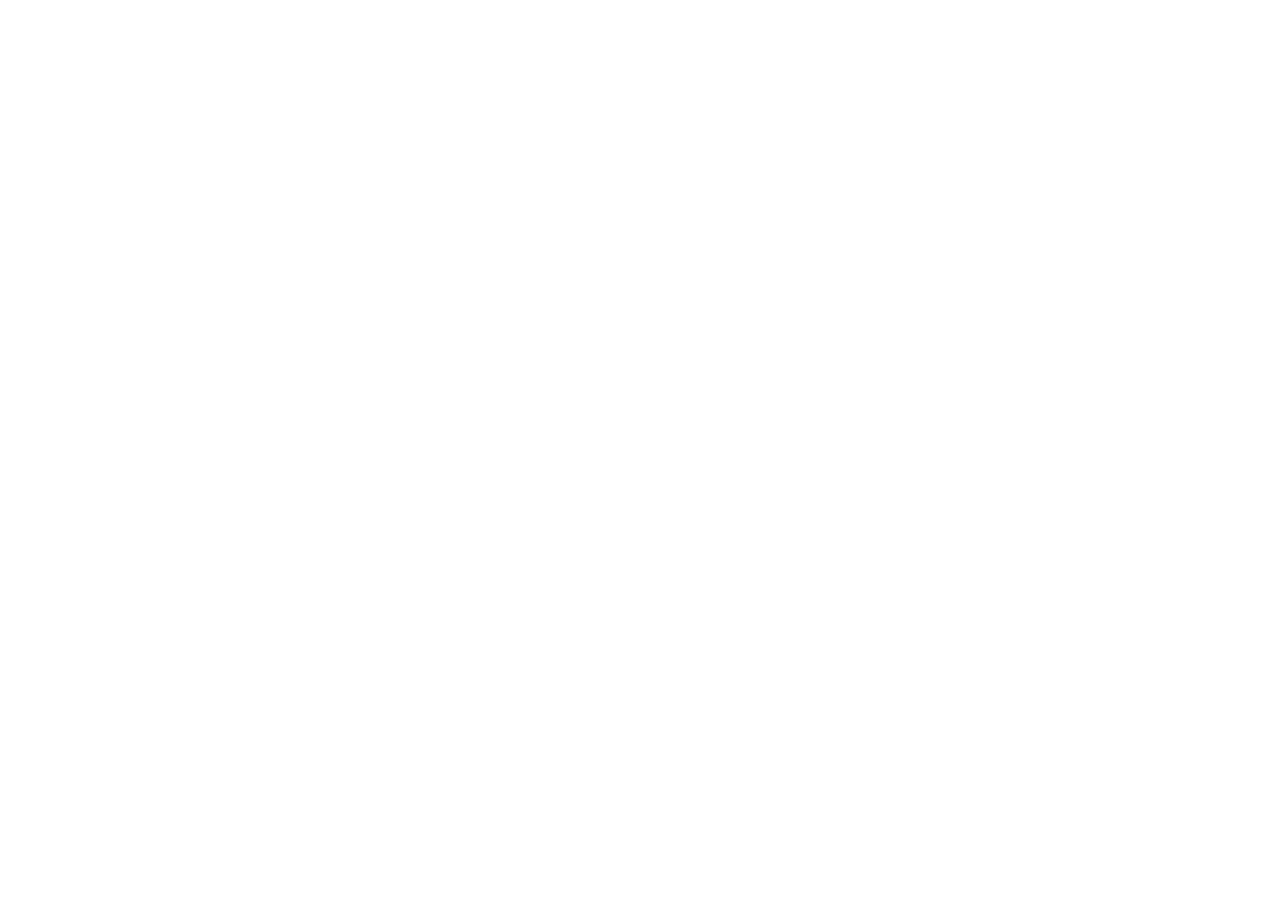
==== index.html @ 6fb67d3a "index.html toevoegen" ====
<!DOCTYPE html>
<html lang="en">
<head>
    <meta charset="UTF-8">
    <title>Title</title>
    <link rel="stylesheet" href="master.css">
    <script src="master.js"></script>
</head>
<body>

</body>
</html>
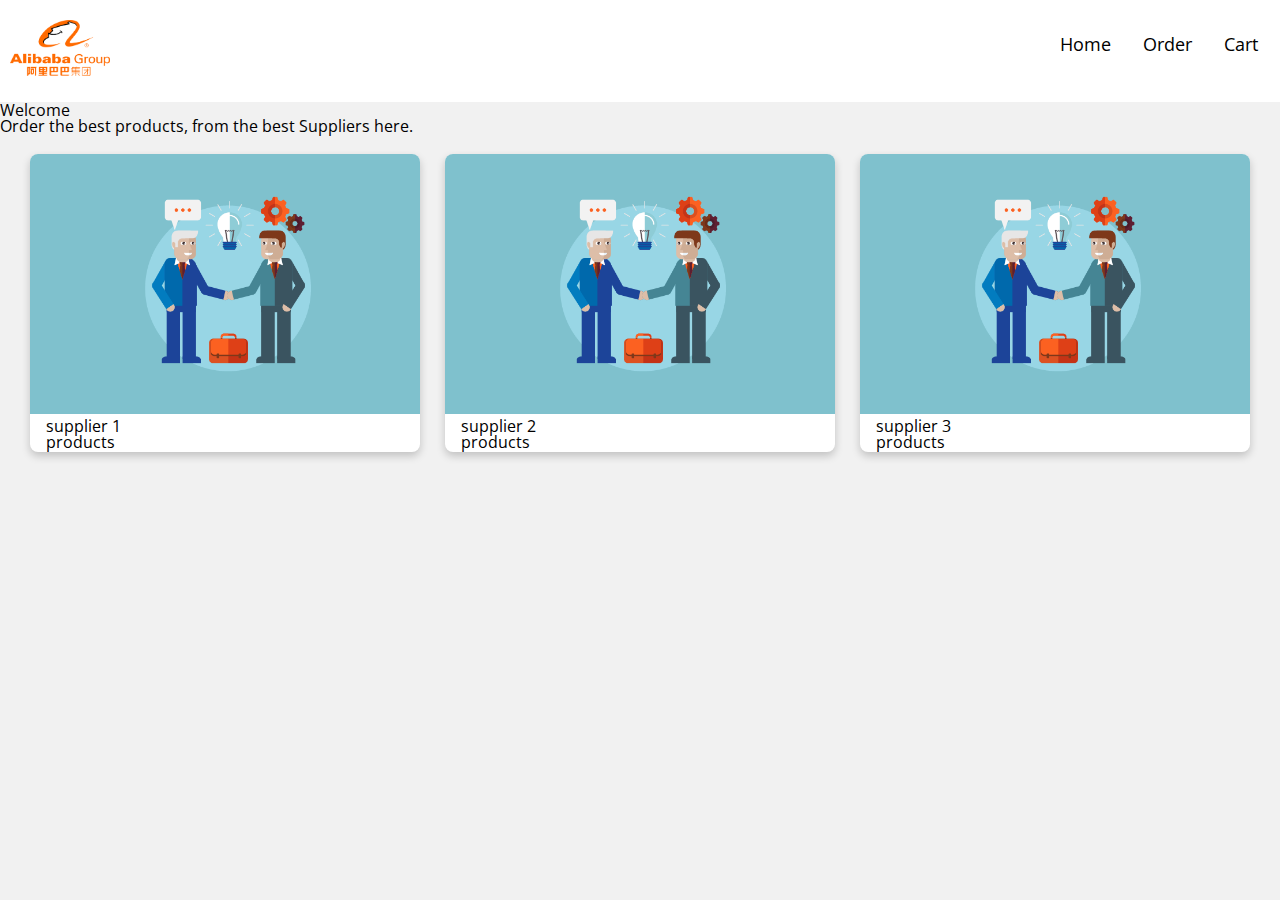
==== commit 449ecc8f: "begin van de homepagina" ====
--- a/index.html
+++ b/index.html
@@ -4,9 +4,45 @@
     <meta charset="UTF-8">
     <title>Title</title>
     <link rel="stylesheet" href="master.css">
+    <link href="https://fonts.googleapis.com/css?family=Open+Sans&display=swap" rel="stylesheet">
     <script src="master.js"></script>
 </head>
 <body>
+  <div class="header">
+    <a href="index.html" class="logo"><img class="headerlogo" src="img/logo.png" alt="Alibaba Group"></a>
+    <div class="header-right">
+      <a class="active" href="#home">Home</a>
+      <a href="#order">Order</a>
+      <a href="#voorraad">Cart</a>
+    </div>
+  </div>
+  <div class="homepagina">
+    <h2>Welcome</h2>
+    <p>Order the best products, from the best Suppliers here.</p>
+    <div class="suppliers-grid">
+      <div class="card">
+        <img src="img/testsupplier.png" alt="Avatar" style="width:100%">
+        <div class="card-container">
+          <h4><b>supplier 1</b></h4>
+          <p>products</p>
+        </div>
+      </div>
+      <div class="card">
+        <img src="img/testsupplier.png" alt="Avatar" style="width:100%">
+        <div class="card-container">
+          <h4><b>supplier 2</b></h4>
+          <p>products</p>
+        </div>
+      </div>
+      <div class="card">
+        <img src="img/testsupplier.png" alt="Avatar" style="width:100%">
+        <div class="card-container">
+          <h4><b>supplier 3</b></h4>
+          <p>products</p>
+        </div>
+      </div>
+    </div>
 
+  </div>
 </body>
 </html>
--- a/master.css
+++ b/master.css
@@ -0,0 +1,119 @@
+/* http://meyerweb.com/eric/tools/css/reset/
+   v2.0 | 20110126
+   License: none (public domain)
+*/
+
+html, body, div, span, applet, object, iframe,
+h1, h2, h3, h4, h5, h6, p, blockquote, pre,
+a, abbr, acronym, address, big, cite, code,
+del, dfn, em, img, ins, kbd, q, s, samp,
+small, strike, strong, sub, sup, tt, var,
+b, u, i, center,
+dl, dt, dd, ol, ul, li,
+fieldset, form, label, legend,
+table, caption, tbody, tfoot, thead, tr, th, td,
+article, aside, canvas, details, embed,
+figure, figcaption, footer, header, hgroup,
+menu, nav, output, ruby, section, summary,
+time, mark, audio, video {
+	margin: 0;
+	padding: 0;
+	border: 0;
+	font-size: 100%;
+	font: inherit;
+	vertical-align: baseline;
+}
+/* HTML5 display-role reset for older browsers */
+article, aside, details, figcaption, figure,
+footer, header, hgroup, menu, nav, section {
+	display: block;
+}
+body {
+	line-height: 1;
+}
+ol, ul {
+	list-style: none;
+}
+blockquote, q {
+	quotes: none;
+}
+blockquote:before, blockquote:after,
+q:before, q:after {
+	content: '';
+	content: none;
+}
+table {
+	border-collapse: collapse;
+	border-spacing: 0;
+}
+
+body {
+  font-family: 'Open Sans', sans-serif;
+  background-color: #f1f1f1;
+}
+
+.header {
+  overflow: hidden;
+  background-color: #FFFFFF;
+  padding: 20px 10px;
+}
+
+.header a {
+  float: left;
+  color: black;
+  text-align: center;
+  padding: 12px;
+  padding-left: 20px;
+  text-decoration: none;
+  font-size: 18px;
+  line-height: 25px;
+  border-radius: 4px;
+}
+
+a.logo {
+  padding: 0;
+
+}
+
+.headerlogo {
+  width: 100px;
+}
+
+.header-right {
+  float: right;
+}
+
+.homepagina {
+  width: 100%;
+  height: 100%;
+}
+
+.suppliers-grid {
+  display: grid;
+  column-gap: 25px;
+  grid-template-columns: auto auto auto;
+  padding: 20px 30px;
+}
+
+.card {
+  /* Add shadows to create the "card" effect */
+  box-shadow: 0 4px 8px 0 rgba(0,0,0,0.2);
+  transition: 0.3s;
+  background-color: #ffffff;
+  border-radius: 8px;
+}
+
+.card img {
+  border-radius: 8px 8px 0 0;
+  width: 100%;
+}
+
+/* On mouse-over, add a deeper shadow */
+.card:hover {
+  box-shadow: 0 8px 16px 0 rgba(0,0,0,0.2);
+}
+
+/* Add some padding inside the card container */
+.card-container {
+  padding: 2px 16px;
+}
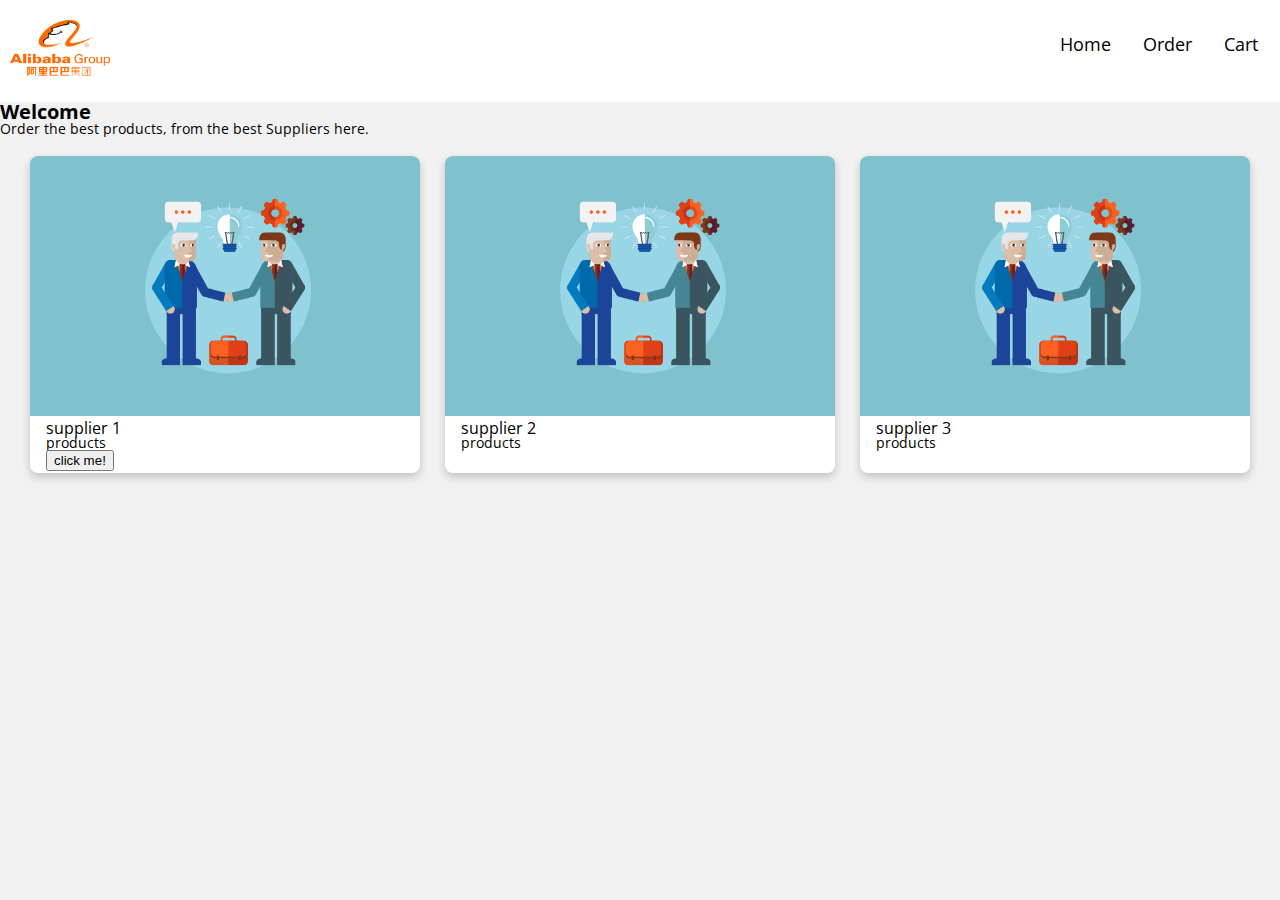
==== commit 8d43a909: "more changes" ====
--- a/index.html
+++ b/index.html
@@ -2,10 +2,11 @@
 <html lang="en">
 <head>
     <meta charset="UTF-8">
+     <meta name="viewport" content="width=device-width, initial-scale=1.0">
     <title>Title</title>
-    <link rel="stylesheet" href="master.css">
+    <link rel="stylesheet" href="css/master.css">
     <link href="https://fonts.googleapis.com/css?family=Open+Sans&display=swap" rel="stylesheet">
-    <script src="master.js"></script>
+    <script src="js/master.js"></script>
 </head>
 <body>
   <div class="header">
@@ -17,7 +18,7 @@
     </div>
   </div>
   <div class="homepagina">
-    <h2>Welcome</h2>
+    <h1>Welcome</h1>
     <p>Order the best products, from the best Suppliers here.</p>
     <div class="suppliers-grid">
       <div class="card">
@@ -25,6 +26,7 @@
         <div class="card-container">
           <h4><b>supplier 1</b></h4>
           <p>products</p>
+          <button id="supplier1button" type="button" name="button" href="supplier1.html">click me!</button>
         </div>
       </div>
       <div class="card">
--- a/css/master.css
+++ b/css/master.css
@@ -0,0 +1,141 @@
+/* http://meyerweb.com/eric/tools/css/reset/
+   v2.0 | 20110126
+   License: none (public domain)
+*/
+
+html, body, div, span, applet, object, iframe,
+h1, h2, h3, h4, h5, h6, p, blockquote, pre,
+a, abbr, acronym, address, big, cite, code,
+del, dfn, em, img, ins, kbd, q, s, samp,
+small, strike, strong, sub, sup, tt, var,
+b, u, i, center,
+dl, dt, dd, ol, ul, li,
+fieldset, form, label, legend,
+table, caption, tbody, tfoot, thead, tr, th, td,
+article, aside, canvas, details, embed,
+figure, figcaption, footer, header, hgroup,
+menu, nav, output, ruby, section, summary,
+time, mark, audio, video {
+	margin: 0;
+	padding: 0;
+	border: 0;
+	font-size: 100%;
+	font: inherit;
+	vertical-align: baseline;
+}
+/* HTML5 display-role reset for older browsers */
+article, aside, details, figcaption, figure,
+footer, header, hgroup, menu, nav, section {
+	display: block;
+}
+body {
+	line-height: 1;
+}
+ol, ul {
+	list-style: none;
+}
+blockquote, q {
+	quotes: none;
+}
+blockquote:before, blockquote:after,
+q:before, q:after {
+	content: '';
+	content: none;
+}
+table {
+	border-collapse: collapse;
+	border-spacing: 0;
+}
+
+body {
+  font-family: 'Open Sans', sans-serif;
+  background-color: #f1f1f1;
+}
+
+h1 {
+	font-size: 20px;
+	font-weight: bolder;
+}
+
+p {
+	font-size: 14px;
+}
+
+.header {
+  overflow: hidden;
+  background-color: #FFFFFF;
+  padding: 20px 10px;
+}
+
+.header a {
+  float: left;
+  color: black;
+  text-align: center;
+  padding: 12px;
+  padding-left: 20px;
+  text-decoration: none;
+  font-size: 18px;
+  line-height: 25px;
+  border-radius: 4px;
+}
+
+a.logo {
+  padding: 0;
+
+}
+
+.headerlogo {
+  width: 100px;
+}
+
+.header-right {
+  float: right;
+}
+
+.homepagina {
+  width: 100%;
+  height: 100%;
+}
+
+.suppliers-grid {
+  display: grid;
+  column-gap: 25px;
+  grid-template-columns: auto auto auto;
+  padding: 20px 30px;
+}
+
+.card {
+  /* Add shadows to create the "card" effect */
+  box-shadow: 0 4px 8px 0 rgba(0,0,0,0.2);
+  transition: 0.3s;
+  background-color: #ffffff;
+  border-radius: 8px;
+}
+
+.card img {
+  border-radius: 8px 8px 0 0;
+  width: 100%;
+}
+
+/* On mouse-over, add a deeper shadow */
+.card:hover {
+  box-shadow: 0 8px 16px 0 rgba(0,0,0,0.2);
+}
+
+/* Add some padding inside the card container */
+.card-container {
+  padding: 2px 16px;
+}
+
+
+@media screen and (max-width: 700px) {
+	.header a {
+		padding-left: 10px;
+	}
+
+	.suppliers-grid {
+	  grid-template-columns: auto;
+		row-gap: 30px;
+	  padding: 30px 50px;
+	}
+}
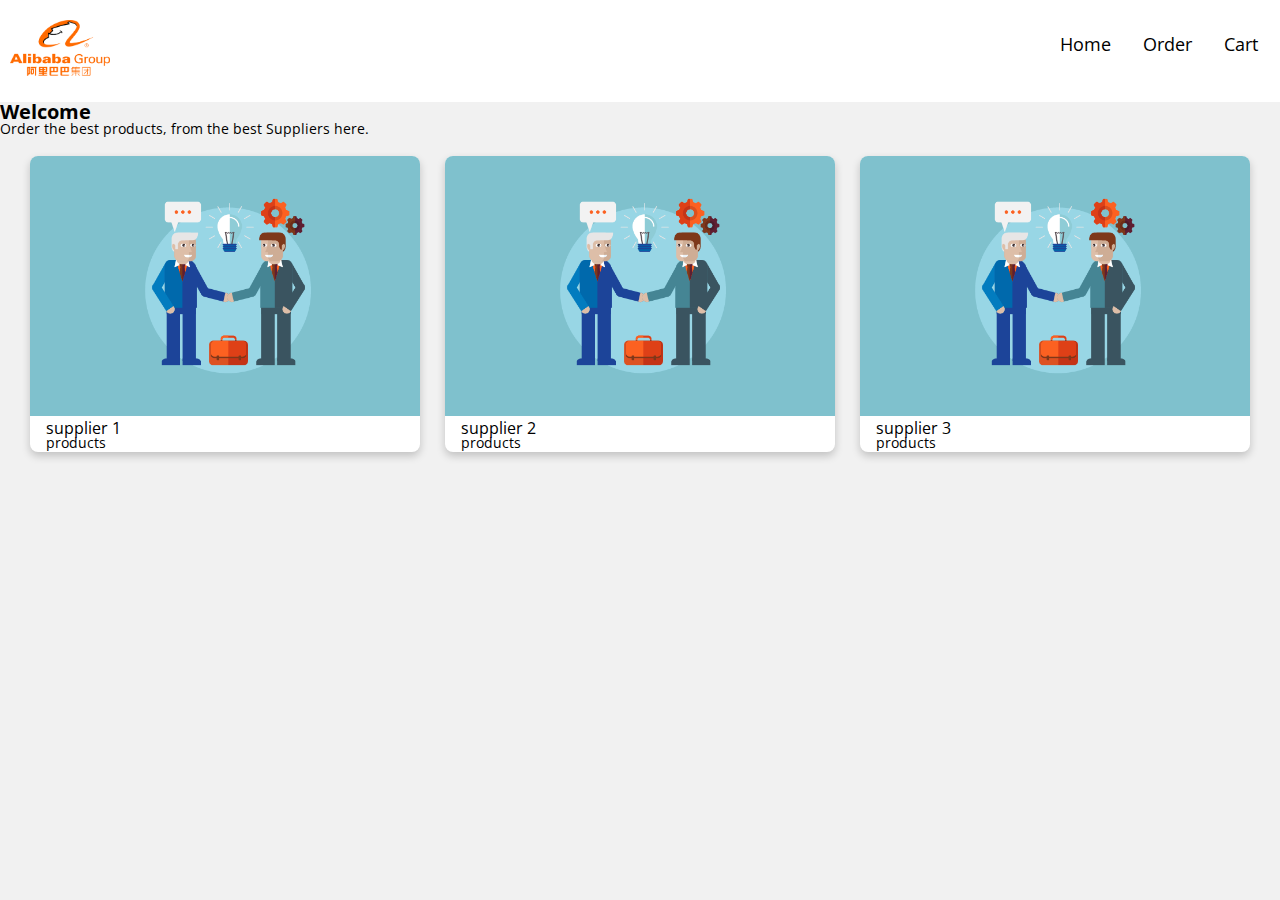
==== commit ba7a0dcd: "supplier en index gelinkt" ====
--- a/index.html
+++ b/index.html
@@ -21,22 +21,21 @@
     <h1>Welcome</h1>
     <p>Order the best products, from the best Suppliers here.</p>
     <div class="suppliers-grid">
-      <div class="card">
+      <div id="supplier1card" class="card">
         <img src="img/testsupplier.png" alt="Avatar" style="width:100%">
         <div class="card-container">
           <h4><b>supplier 1</b></h4>
           <p>products</p>
-          <button id="supplier1button" type="button" name="button" href="supplier1.html">click me!</button>
         </div>
       </div>
-      <div class="card">
+      <div id="supplier2card" class="card">
         <img src="img/testsupplier.png" alt="Avatar" style="width:100%">
         <div class="card-container">
           <h4><b>supplier 2</b></h4>
           <p>products</p>
         </div>
       </div>
-      <div class="card">
+      <div id="supplier3card" class="card">
         <img src="img/testsupplier.png" alt="Avatar" style="width:100%">
         <div class="card-container">
           <h4><b>supplier 3</b></h4>
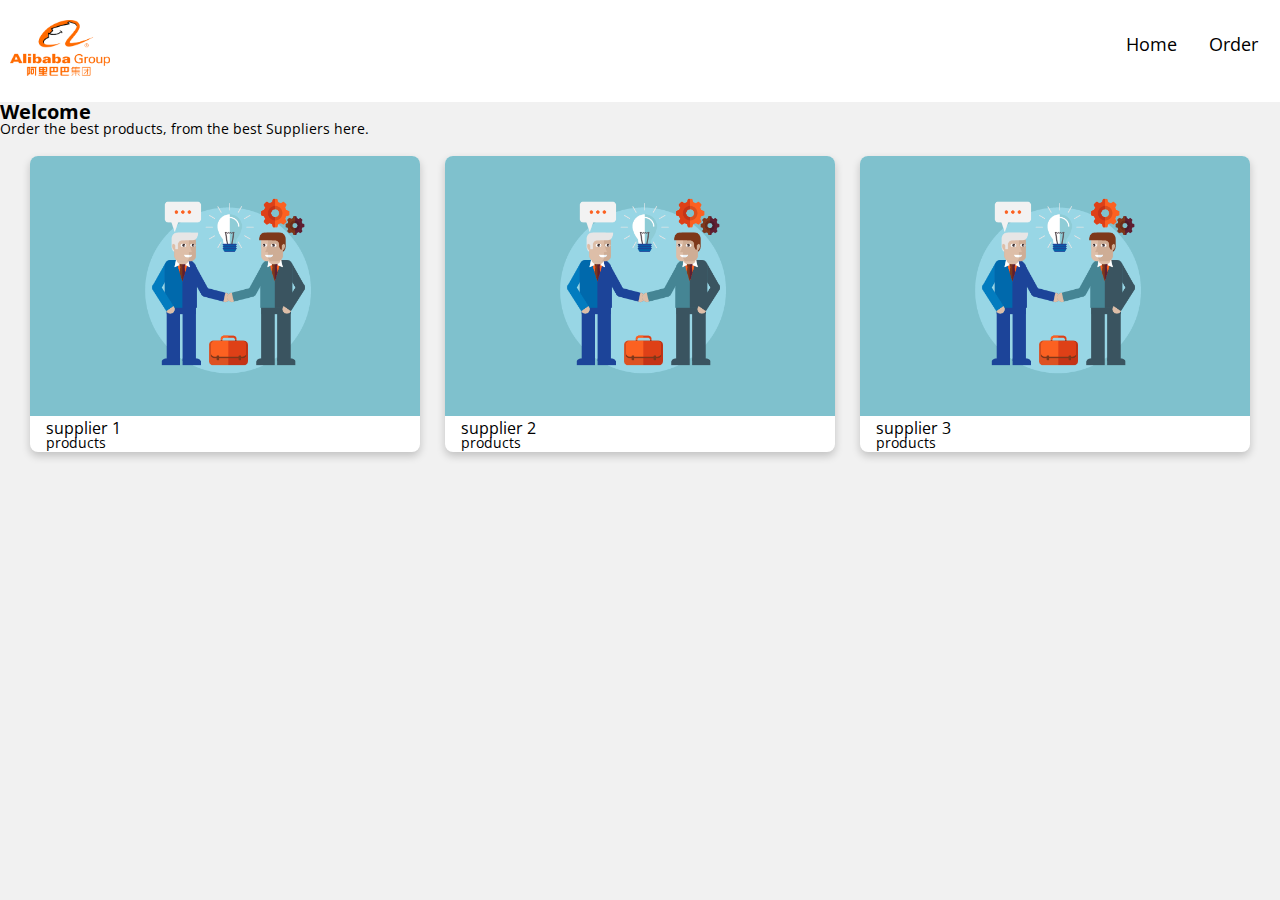
==== commit 74730e88: "all combined" ====
--- a/index.html
+++ b/index.html
@@ -12,35 +12,34 @@
   <div class="header">
     <a href="index.html" class="logo"><img class="headerlogo" src="img/logo.png" alt="Alibaba Group"></a>
     <div class="header-right">
-      <a class="active" href="#home">Home</a>
-      <a href="#order">Order</a>
-      <a href="#voorraad">Cart</a>
+      <a class="active" href="index.html">Home</a>
+      <a href="order.html">Order</a>
     </div>
   </div>
   <div class="homepagina">
     <h1>Welcome</h1>
     <p>Order the best products, from the best Suppliers here.</p>
     <div class="suppliers-grid">
-      <div id="supplier1card" class="card">
+      <div class="card"><a href="supplier1.html">
         <img src="img/testsupplier.png" alt="Avatar" style="width:100%">
         <div class="card-container">
           <h4><b>supplier 1</b></h4>
           <p>products</p>
-        </div>
+        </div></a>
       </div>
-      <div id="supplier2card" class="card">
+      <div class="card"><a href="supplier2.html">
         <img src="img/testsupplier.png" alt="Avatar" style="width:100%">
         <div class="card-container">
           <h4><b>supplier 2</b></h4>
           <p>products</p>
-        </div>
+        </div></a>
       </div>
-      <div id="supplier3card" class="card">
+      <div class="card"><a href="supplier3.html">
         <img src="img/testsupplier.png" alt="Avatar" style="width:100%">
         <div class="card-container">
           <h4><b>supplier 3</b></h4>
           <p>products</p>
-        </div>
+        </div></a>
       </div>
     </div>
 
--- a/css/master.css
+++ b/css/master.css
@@ -127,6 +127,215 @@
   padding: 2px 16px;
 }
 
+.card a {
+    color: inherit;
+    text-decoration: none;
+}
+
+.products {
+    display: grid;
+    grid-template-columns: 1fr 1fr 1fr;
+    grid-column-gap: 20px;
+    grid-row-gap: 20px;
+    list-style: none;
+    margin: auto;
+    padding: 0;
+    width: 100%;
+
+}
+
+.productImage {
+    width: 100%;
+    pointer-events: none;
+}
+
+.product {
+    box-shadow: 0 0 10px 0 rgba(0, 0, 0, 0.3);
+    padding: 20px;
+    text-align: center;
+    position: relative;
+    cursor: pointer;
+    transition: all 0.5s ease;
+}
+
+.productName {
+    padding: 0;
+    margin: 0.5em;
+    pointer-events: none;
+}
+
+.productDescription {
+    padding: 0;
+    margin: 0;
+    pointer-events: none;
+}
+
+.details {
+    display: none;
+    opacity: 0;
+    position: fixed;
+    top: 0;
+    left: 0;
+    z-index: 100;
+    transition: opacity 300ms;
+}
+
+.details.is-visible {
+    display: block;
+    opacity: 100;
+}
+
+.detailsDialog {
+    width: calc(60vw - 80px);
+    padding: 40px;
+    position: absolute;
+    top: 50%;
+    left: 50%;
+    transform: translate(-50%, -50%);
+    background-color: #fff;
+}
+
+.detailsBackground {
+    z-index: 99;
+    width: 100vw;
+    height: 100vh;
+    background-color: rgba(0,0,0,0.6);
+}
+
+.detailsName {
+    font-size: 1.8em;
+    margin: 0 0 0.5em 0;
+}
+
+.details figure {
+    background-color: #fff;
+    margin: 0;
+    padding: 0;
+}
+
+.detailsImage {
+    display: block;
+    margin: auto;
+    max-height: 300px;
+}
+
+.detailsCancel {
+    font-size: 1.2em;
+    margin: 0.5em 0;
+    padding: 0.5em;
+    display: block;
+}
+
+.orderContainer{
+    width: 70vw;
+    margin: 0 15vw;
+}
+
+.order{
+    width: 70vw;
+    height: 30vw;
+    border: 1px solid #999;
+    padding: 20px;
+    margin: 20px;
+}
+.order:first-of-type{
+    margin-top: 20px;
+}
+.order:last-of-type{
+    margin-bottom: 100px;
+}
+
+.controlBar{
+    position: fixed;
+    bottom: 0;
+    width: 100vw;
+    height: 50px;
+    border-top: 1px solid #999;
+    padding: 10px 0;
+    background-color: #fff;
+    z-index: 99;
+}
+
+.button{
+    font-family: 'Roboto', sans-serif;
+    height: 20px;
+    width: 100px;
+    padding: 15px;
+    text-align: center;
+    border-radius: 10px;
+    font-size: 18px;
+    -webkit-box-shadow: 10px 10px 23px -10px rgba(0,0,0,0.5);
+    -moz-box-shadow: 10px 10px 23px -10px rgba(0,0,0,0.5);
+    box-shadow: 10px 10px 23px -10px rgba(0,0,0,0.5);
+    transition: 0.2s all;
+    float: right;
+    margin: 0 20px;
+    cursor: pointer;
+}
+
+.buttonContainer{
+    float: right;
+    margin: 0 15vw;
+}
+
+.button:hover{
+    transform: scale(0.96);
+}
+
+.controlBar__resetButton{
+    background-color: #ddd;
+}
+
+.controlBar__confirmButton{
+    background-color: #00b01a;
+}
+
+.addOrder{
+    width: 40px;
+    height: 40px;
+    background-color: #FF6A00;
+    border-radius: 50%;
+    display: flex;
+    justify-content: center;
+    align-items: center;
+    cursor: pointer;
+    -webkit-box-shadow: 10px 10px 23px -10px rgba(0,0,0,0.5);
+    -moz-box-shadow: 10px 10px 23px -10px rgba(0,0,0,0.5);
+    box-shadow: 10px 10px 23px -10px rgba(0,0,0,0.5);
+    position: fixed;
+    bottom: 15vh;
+    right: 10vw;
+}
+.addOrder:hover{
+    -webkit-box-shadow: 10px 10px 40px -10px rgba(0,0,0,0.75);
+    -moz-box-shadow: 10px 10px 40px -10px rgba(0,0,0,0.75);
+    box-shadow: 10px 10px 40px -10px rgba(0,0,0,0.75);
+}
+.addOrder p{
+    font-size: 20px;
+    text-align: center;
+    transform: translate(0px, -1px);
+}
+
+.formPair{
+    display: flex;
+    flex-direction: column;
+    margin: 20px 20px;
+}
+
+.formPair label{
+    font-family: 'Montserrat', sans-serif;
+    margin: 5px 0;
+}
+
+.formPair input{
+    border: none;
+    font-family: 'Montserrat', sans-serif;
+    border-bottom: 1px solid #ddd;
+    padding: 10px;
+    background-color: white;
+}
+
 
 @media screen and (max-width: 700px) {
 	.header a {
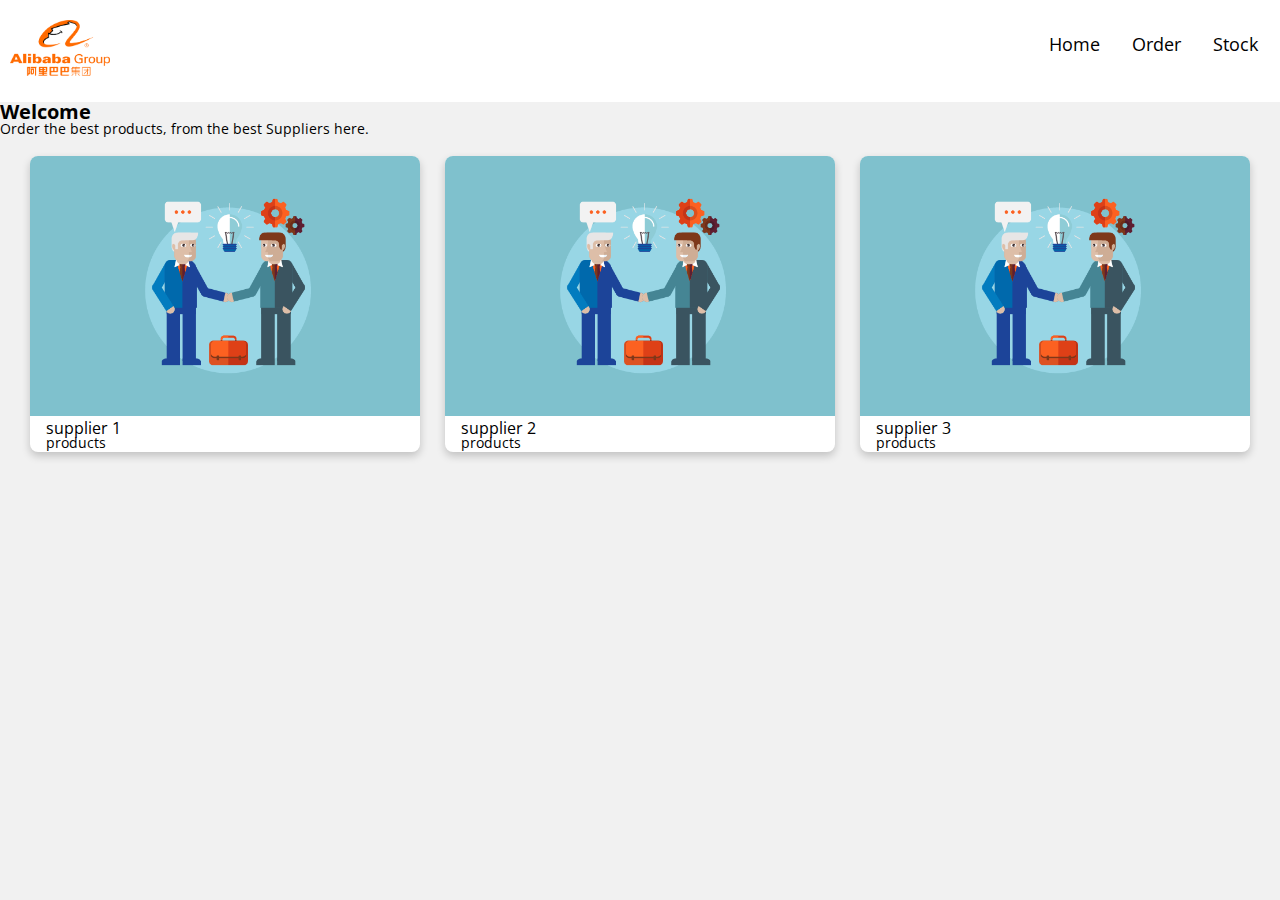
==== commit 724c9c1e: "alles in de master css gezet" ====
--- a/index.html
+++ b/index.html
@@ -14,32 +14,33 @@
     <div class="header-right">
       <a class="active" href="index.html">Home</a>
       <a href="order.html">Order</a>
+      <a href="#voorraad">Stock</a>
     </div>
   </div>
   <div class="homepagina">
     <h1>Welcome</h1>
     <p>Order the best products, from the best Suppliers here.</p>
     <div class="suppliers-grid">
-      <div class="card"><a href="supplier1.html">
+      <div id="supplier1card" class="card">
         <img src="img/testsupplier.png" alt="Avatar" style="width:100%">
         <div class="card-container">
           <h4><b>supplier 1</b></h4>
           <p>products</p>
-        </div></a>
+        </div>
       </div>
-      <div class="card"><a href="supplier2.html">
+      <div id="supplier2card" class="card">
         <img src="img/testsupplier.png" alt="Avatar" style="width:100%">
         <div class="card-container">
           <h4><b>supplier 2</b></h4>
           <p>products</p>
-        </div></a>
+        </div>
       </div>
-      <div class="card"><a href="supplier3.html">
+      <div id="supplier3card" class="card">
         <img src="img/testsupplier.png" alt="Avatar" style="width:100%">
         <div class="card-container">
           <h4><b>supplier 3</b></h4>
           <p>products</p>
-        </div></a>
+        </div>
       </div>
     </div>
 
--- a/css/master.css
+++ b/css/master.css
@@ -127,9 +127,115 @@
   padding: 2px 16px;
 }
 
-.card a {
-    color: inherit;
-    text-decoration: none;
+.orderContainer{
+  width: 70vw;
+  margin: 0 15vw;
+}
+
+.order{
+  width: 70vw;
+  height: 30vw;
+  border: 1px solid #999;
+  padding: 20px;
+  margin: 20px;
+	background-color: #fff;
+}
+.order:first-of-type{
+  margin-top: 20px;
+}
+.order:last-of-type{
+  margin-bottom: 100px;
+}
+
+.controlBar{
+  position: fixed;
+  bottom: 0;
+  width: 100vw;
+  height: 50px;
+  border-top: 1px solid #999;
+  padding: 10px 0;
+  background-color: #fff;
+  z-index: 99;
+}
+
+.buttonOrder{
+  font-family: 'Roboto', sans-serif;
+  height: 20px;
+  width: 100px;
+  padding: 15px;
+  text-align: center;
+  border-radius: 10px;
+  font-size: 18px;
+  -webkit-box-shadow: 10px 10px 23px -10px rgba(0,0,0,0.5);
+  -moz-box-shadow: 10px 10px 23px -10px rgba(0,0,0,0.5);
+  box-shadow: 10px 10px 23px -10px rgba(0,0,0,0.5);
+  transition: 0.2s all;
+  float: right;
+  margin: 0 20px;
+  cursor: pointer;
+}
+
+.buttonContainer{
+  float: right;
+  margin: 0 15vw;
+}
+
+.buttonOrder:hover{
+  transform: scale(0.96);
+}
+
+.controlBar__resetButton{
+  background-color: #ddd;
+}
+
+.controlBar__confirmButton{
+  background-color: #00b01a;
+}
+
+.addOrder{
+  width: 40px;
+  height: 40px;
+  background-color: #FF6A00;
+  border-radius: 50%;
+  display: flex;
+  justify-content: center;
+  align-items: center;
+  cursor: pointer;
+  -webkit-box-shadow: 10px 10px 23px -10px rgba(0,0,0,0.5);
+  -moz-box-shadow: 10px 10px 23px -10px rgba(0,0,0,0.5);
+  box-shadow: 10px 10px 23px -10px rgba(0,0,0,0.5);
+  position: fixed;
+  bottom: 15vh;
+  right: 10vw;
+}
+.addOrder:hover{
+  -webkit-box-shadow: 10px 10px 40px -10px rgba(0,0,0,0.75);
+  -moz-box-shadow: 10px 10px 40px -10px rgba(0,0,0,0.75);
+  box-shadow: 10px 10px 40px -10px rgba(0,0,0,0.75);
+}
+.addOrder p{
+  font-size: 20px;
+  text-align: center;
+  transform: translate(0px, -1px);
+}
+
+.formPair{
+  display: flex;
+  flex-direction: column;
+  margin: 20px 20px;
+}
+
+.formPair label{
+  font-family: 'Montserrat', sans-serif;
+  margin: 5px 0;
+}
+
+.formPair input{
+  border: none;
+  font-family: 'Montserrat', sans-serif;
+  border-bottom: 1px solid #ddd;
+  padding: 10px;
+  background-color: white;
 }
 
 .products {
@@ -156,6 +262,7 @@
     position: relative;
     cursor: pointer;
     transition: all 0.5s ease;
+		background-color: #fff;
 }
 
 .productName {
@@ -226,116 +333,6 @@
     display: block;
 }
 
-.orderContainer{
-    width: 70vw;
-    margin: 0 15vw;
-}
-
-.order{
-    width: 70vw;
-    height: 30vw;
-    border: 1px solid #999;
-    padding: 20px;
-    margin: 20px;
-}
-.order:first-of-type{
-    margin-top: 20px;
-}
-.order:last-of-type{
-    margin-bottom: 100px;
-}
-
-.controlBar{
-    position: fixed;
-    bottom: 0;
-    width: 100vw;
-    height: 50px;
-    border-top: 1px solid #999;
-    padding: 10px 0;
-    background-color: #fff;
-    z-index: 99;
-}
-
-.button{
-    font-family: 'Roboto', sans-serif;
-    height: 20px;
-    width: 100px;
-    padding: 15px;
-    text-align: center;
-    border-radius: 10px;
-    font-size: 18px;
-    -webkit-box-shadow: 10px 10px 23px -10px rgba(0,0,0,0.5);
-    -moz-box-shadow: 10px 10px 23px -10px rgba(0,0,0,0.5);
-    box-shadow: 10px 10px 23px -10px rgba(0,0,0,0.5);
-    transition: 0.2s all;
-    float: right;
-    margin: 0 20px;
-    cursor: pointer;
-}
-
-.buttonContainer{
-    float: right;
-    margin: 0 15vw;
-}
-
-.button:hover{
-    transform: scale(0.96);
-}
-
-.controlBar__resetButton{
-    background-color: #ddd;
-}
-
-.controlBar__confirmButton{
-    background-color: #00b01a;
-}
-
-.addOrder{
-    width: 40px;
-    height: 40px;
-    background-color: #FF6A00;
-    border-radius: 50%;
-    display: flex;
-    justify-content: center;
-    align-items: center;
-    cursor: pointer;
-    -webkit-box-shadow: 10px 10px 23px -10px rgba(0,0,0,0.5);
-    -moz-box-shadow: 10px 10px 23px -10px rgba(0,0,0,0.5);
-    box-shadow: 10px 10px 23px -10px rgba(0,0,0,0.5);
-    position: fixed;
-    bottom: 15vh;
-    right: 10vw;
-}
-.addOrder:hover{
-    -webkit-box-shadow: 10px 10px 40px -10px rgba(0,0,0,0.75);
-    -moz-box-shadow: 10px 10px 40px -10px rgba(0,0,0,0.75);
-    box-shadow: 10px 10px 40px -10px rgba(0,0,0,0.75);
-}
-.addOrder p{
-    font-size: 20px;
-    text-align: center;
-    transform: translate(0px, -1px);
-}
-
-.formPair{
-    display: flex;
-    flex-direction: column;
-    margin: 20px 20px;
-}
-
-.formPair label{
-    font-family: 'Montserrat', sans-serif;
-    margin: 5px 0;
-}
-
-.formPair input{
-    border: none;
-    font-family: 'Montserrat', sans-serif;
-    border-bottom: 1px solid #ddd;
-    padding: 10px;
-    background-color: white;
-}
-
 
 @media screen and (max-width: 700px) {
 	.header a {
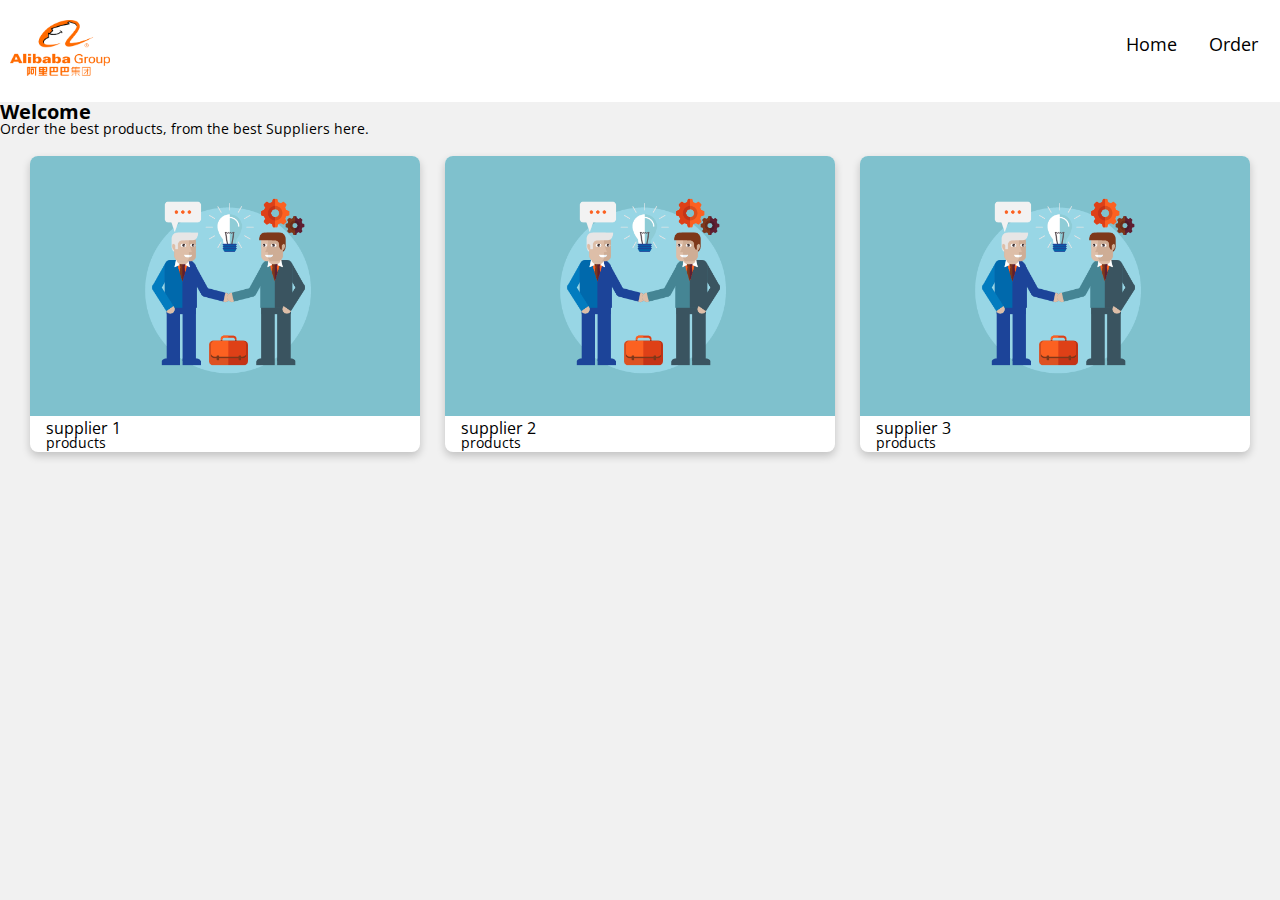
==== commit af3bd678: "Merge remote-tracking branch 'origin/jarmo'" ====
--- a/index.html
+++ b/index.html
@@ -14,33 +14,32 @@
     <div class="header-right">
       <a class="active" href="index.html">Home</a>
       <a href="order.html">Order</a>
-      <a href="#voorraad">Stock</a>
     </div>
   </div>
   <div class="homepagina">
     <h1>Welcome</h1>
     <p>Order the best products, from the best Suppliers here.</p>
     <div class="suppliers-grid">
-      <div id="supplier1card" class="card">
+      <div class="card"><a href="supplier1.html">
         <img src="img/testsupplier.png" alt="Avatar" style="width:100%">
         <div class="card-container">
           <h4><b>supplier 1</b></h4>
           <p>products</p>
-        </div>
+        </div></a>
       </div>
-      <div id="supplier2card" class="card">
+      <div class="card"><a href="supplier2.html">
         <img src="img/testsupplier.png" alt="Avatar" style="width:100%">
         <div class="card-container">
           <h4><b>supplier 2</b></h4>
           <p>products</p>
-        </div>
+        </div></a>
       </div>
-      <div id="supplier3card" class="card">
+      <div class="card"><a href="supplier3.html">
         <img src="img/testsupplier.png" alt="Avatar" style="width:100%">
         <div class="card-container">
           <h4><b>supplier 3</b></h4>
           <p>products</p>
-        </div>
+        </div></a>
       </div>
     </div>
 
--- a/css/master.css
+++ b/css/master.css
@@ -127,6 +127,10 @@
   padding: 2px 16px;
 }
 
+.card a {
+    color: inherit;
+    text-decoration: none;
+}
 .orderContainer{
   width: 70vw;
   margin: 0 15vw;
